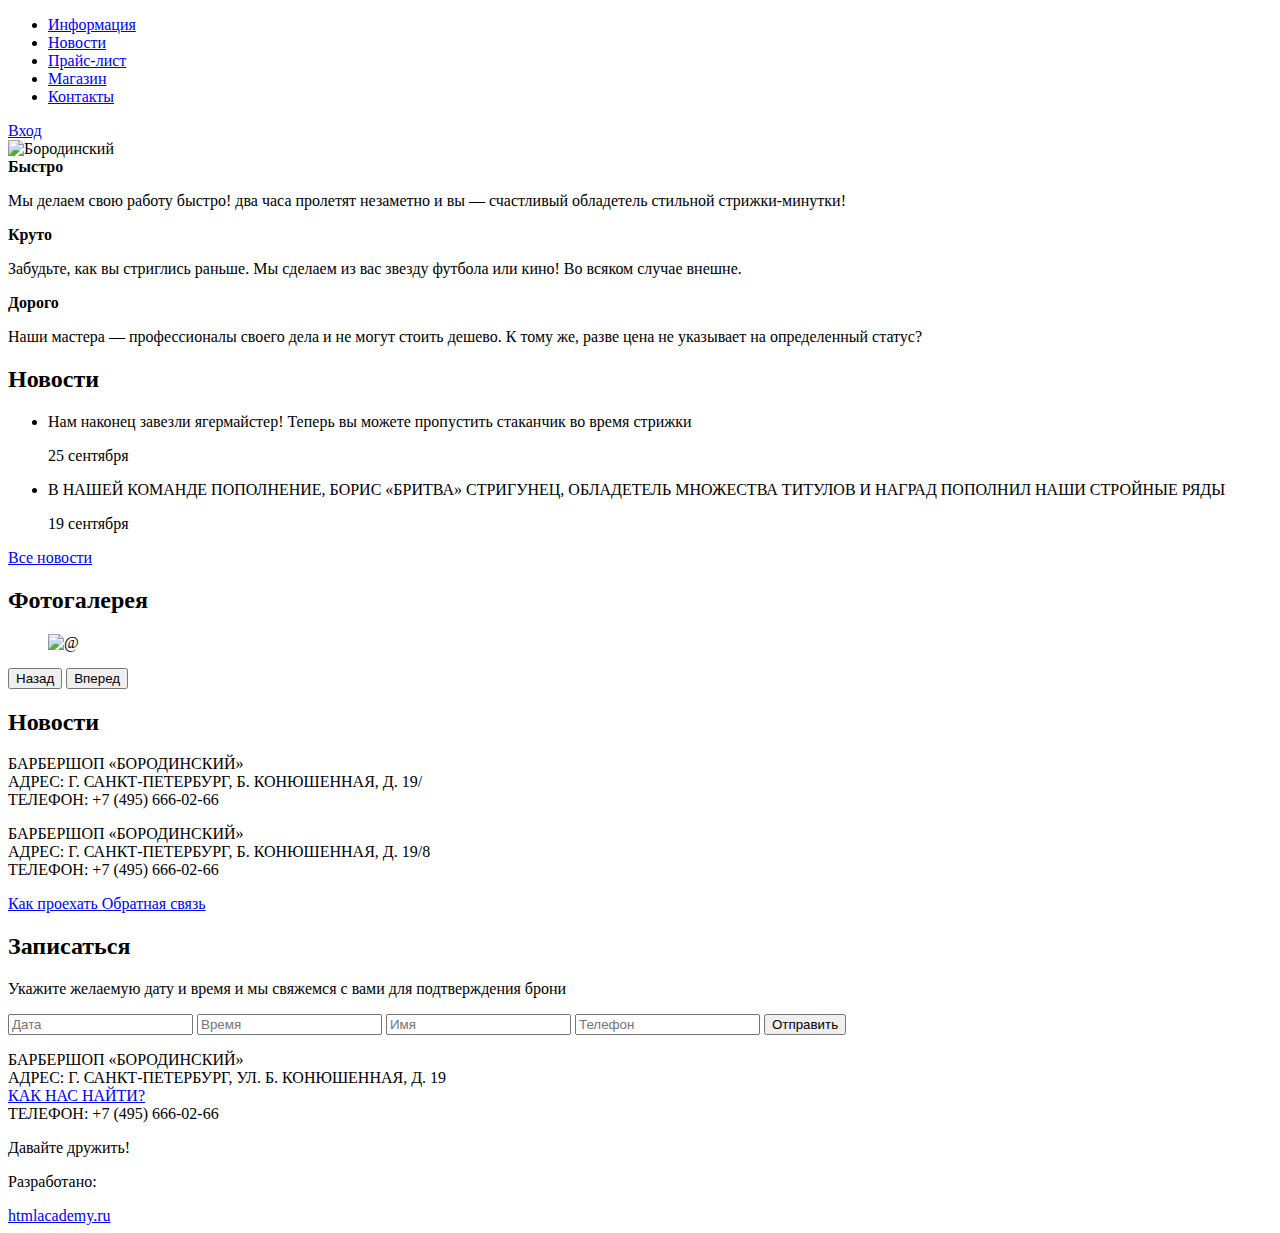
==== index.html @ 9393a7c3 "Разметка HTML" ====
<!DOCTYPE html>
<html lang="ru">
<head>
  <meta charset="UTF-8">
  <title>Бабершоп «Бородинский»</title>
</head>
<body>
  <header class="site-header">
    <div class="container">
      <nav class="main-navigation">
        <ul>
          <li>
            <a href="#">Информация</a>
          </li>
          <li>
            <a href="#">Новости</a>
          </li>
          <li>
            <a href="#">Прайс-лист</a>
          </li>
          <li>
            <a href="#">Магазин</a>
          </li>
          <li>
            <a href="#">Контакты</a>
          </li>
        </ul>
      </nav>
      <div class="user-block">
        <a class="login" href="#">Вход</a>
      </div>
    </div>
  </header>

  <main class="container">
    <div class="index-logo">
      <img src="img/logo.png" width="368" height="204" alt="Бородинский">
    </div>

    <section class="featuers">
      <div class="features-item">
        <b>Быстро</b>
        <p>
          Мы делаем свою работу быстро! два часа пролетят незаметно и вы — счастливый обладетель стильной стрижки-минутки!
        </p>

      </div>
      <div class="features-item">
        <b>Круто</b>
        <p>
          Забудьте, как вы стриглись раньше. Мы сделаем из вас звезду футбола или кино! Во всяком случае внешне.
        </p>
      </div>
      <div class="features-item">
        <b>Дорого</b>
        <p>
          Наши мастера — профессионалы своего дела и не могут стоить дешево. К тому же, разве цена не указывает на определенный статус?
        </p>
      </div>
    </section>

    <section class="index-content">
      <div class="index-content-item">
        <h2 class="index-content-title">
          Новости
        </h2>
        <ul class="news-preview">
          <li>
            <p>
              Нам наконец завезли ягермайстер! Теперь вы можете пропустить стаканчик во время стрижки
            </p>
            <time datetime="2016-09-25">
              25 сентября
            </time>
          </li>
          <li>
            <p>
              В НАШЕЙ КОМАНДЕ ПОПОЛНЕНИЕ, БОРИС «БРИТВА» СТРИГУНЕЦ, ОБЛАДЕТЕЛЬ МНОЖЕСТВА ТИТУЛОВ И НАГРАД ПОПОЛНИЛ НАШИ СТРОЙНЫЕ РЯДЫ
            </p>
            <time datetime="2017-09-18">
              19 сентября
            </time>
          </li>
        </ul>
        <a href="#" class="btn">Все новости</a>
      </div>
      <div class="index-content-item">
        <h2 class="index-content-title">
          Фотогалерея
        </h2>
        <div class="gallery">
          <figure class="gallery-content">
            <img src="img/" width="286" height="164" alt="@">
          </figure>
          <button class="btn gallery-prew">
            Назад
          </button>
          <button class="btn gallery-next">
            Вперед
          </button>
        </div>
      </div>
    </section>

    <section class="index-content">
      <div class="index-content-item">
        <h2 class="index-content-title">
          Новости
        </h2>
        <p>
        БАРБЕРШОП «БОРОДИНСКИЙ»<br>
        АДРЕС: Г. САНКТ-ПЕТЕРБУРГ, Б. КОНЮШЕННАЯ, Д. 19/<br>
        ТЕЛЕФОН: +7 (495) 666-02-66
        </p>
        <p>
        БАРБЕРШОП «БОРОДИНСКИЙ»<br>
        АДРЕС: Г. САНКТ-ПЕТЕРБУРГ, Б. КОНЮШЕННАЯ, Д. 19/8<br>
        ТЕЛЕФОН: +7 (495) 666-02-66
        </p>
        <a href="#" class="btn">
          Как проехать
        </a>
        <a href="#" class="btn">
          Обратная связь
        </a>
      </div>
      <div class="index-content-item">
        <h2 class="index-content-title">
          Записаться
        </h2>
        <p>
          Укажите желаемую дату и время и мы свяжемся с вами для подтверждения брони
        </p>
        <form class="appointment-form" action="#" method="post">
          <input type="text" name="date" value="" placeholder="Дата">
          <input type="text" name="time" value="" placeholder="Время">
          <input type="text" name="name" value="" placeholder="Имя">
          <input type="tel" name="phone" value="" placeholder="Телефон">
          <button class="btn" type="submit">
            Отправить
          </button>
        </form>
        </div>
      </section>
  </main>

  <footer class="site-footer">
    <div class="container">
      <section class="site-footer-contacts">
        <p>
          БАРБЕРШОП «БОРОДИНСКИЙ»<br>
          АДРЕС: Г. САНКТ-ПЕТЕРБУРГ, УЛ. Б. КОНЮШЕННАЯ, Д. 19<br>
          <a href="#">КАК НАС НАЙТИ?</a><br>
          ТЕЛЕФОН: +7 (495) 666-02-66
        </p>
      </section>
      <section class="site-footer-social">
        <p>Давайте дружить!</p>
        <a class="btn-social " href="#"></a>
        <a class="btn-social" href="#"></a>
        <a class="btn-social" href="#"></a>
      </section>
      <section class="site-footer-copyright">
        <p>
          Разработано:
        </p>
        <a href="#">htmlacademy.ru</a>
      </section>
    </div>
  </footer>
</body>
</html>
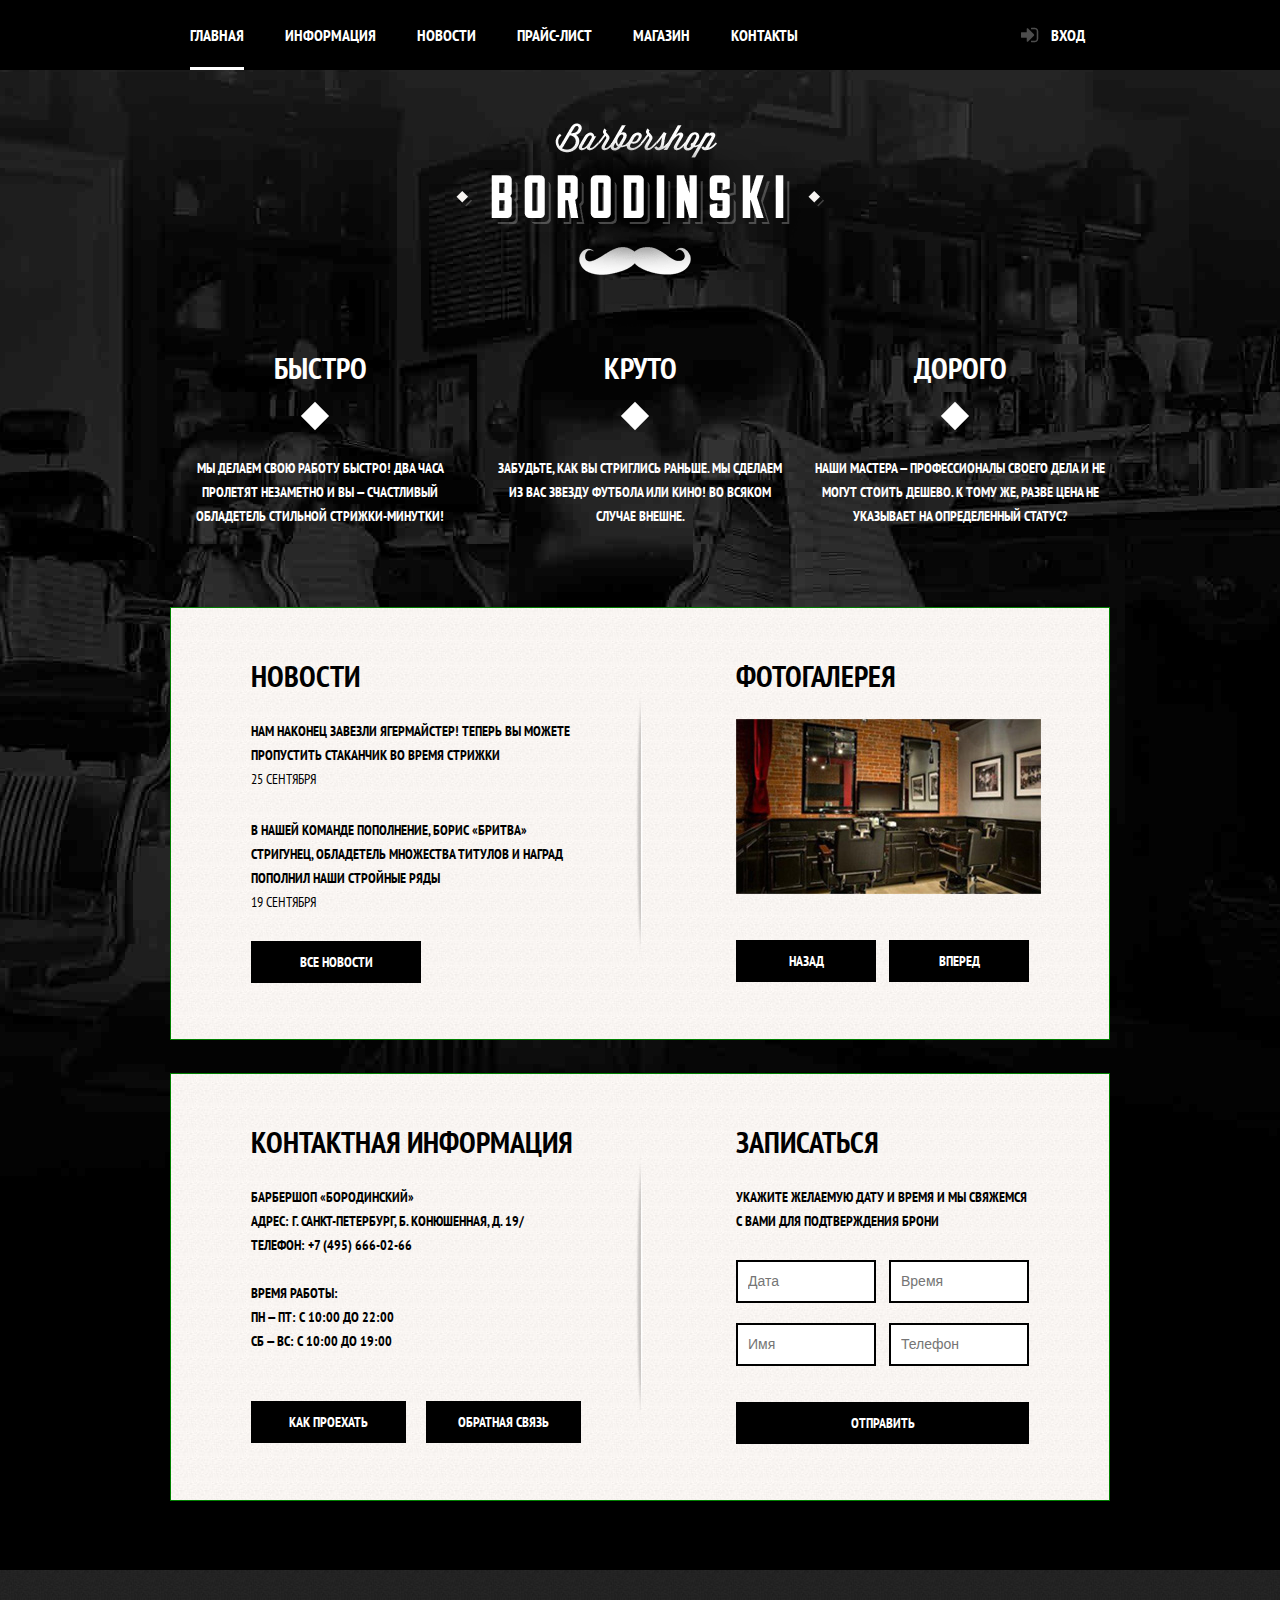
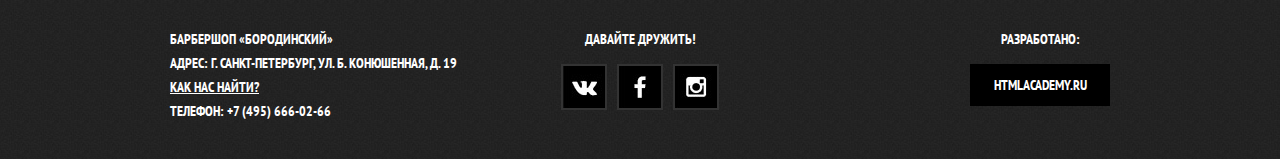
==== commit fb037223: "v1" ====
--- a/index.html
+++ b/index.html
@@ -1,14 +1,22 @@
 <!DOCTYPE html>
 <html lang="ru">
+
 <head>
   <meta charset="UTF-8">
   <title>Бабершоп «Бородинский»</title>
+  <link href="https://fonts.googleapis.com/css?family=PT+Sans+Narrow:400,700&amp;subset=cyrillic" rel="stylesheet">
+  <link rel="stylesheet" href="css/normalize.css">
+  <link rel="stylesheet" href="css/main.css">
 </head>
-<body>
+
+<body class="body-index">
   <header class="site-header">
-    <div class="container">
+    <div class="container clearfix">
       <nav class="main-navigation">
         <ul>
+          <li>
+            <a class="active disabled" href="index.html">Главная</a>
+          </li>
           <li>
             <a href="#">Информация</a>
           </li>
@@ -16,10 +24,10 @@
             <a href="#">Новости</a>
           </li>
           <li>
-            <a href="#">Прайс-лист</a>
+            <a href="price.html">Прайс-лист</a>
           </li>
           <li>
-            <a href="#">Магазин</a>
+            <a href="shop.html">Магазин</a>
           </li>
           <li>
             <a href="#">Контакты</a>
@@ -34,10 +42,10 @@
 
   <main class="container">
     <div class="index-logo">
-      <img src="img/logo.png" width="368" height="204" alt="Бородинский">
+      <img src="img/index/index-logo.png" width="368" height="204" alt="Бородинский">
     </div>
 
-    <section class="featuers">
+    <section class="featuers clearfix">
       <div class="features-item">
         <b>Быстро</b>
         <p>
@@ -48,7 +56,7 @@
       <div class="features-item">
         <b>Круто</b>
         <p>
-          Забудьте, как вы стриглись раньше. Мы сделаем из вас звезду футбола или кино! Во всяком случае внешне.
+          Забудьте, как вы стриглись раньше. Мы сделаем из вас звезду футбола или кино! Во&nbsp;всяком случае внешне.
         </p>
       </div>
       <div class="features-item">
@@ -59,24 +67,20 @@
       </div>
     </section>
 
-    <section class="index-content">
-      <div class="index-content-item">
+    <section class="index-content clearfix">
+      <div class="index-content-bigblock">
         <h2 class="index-content-title">
           Новости
         </h2>
         <ul class="news-preview">
           <li>
-            <p>
-              Нам наконец завезли ягермайстер! Теперь вы можете пропустить стаканчик во время стрижки
-            </p>
+            Нам наконец завезли ягермайстер! Теперь вы можете пропустить стаканчик во время стрижки
             <time datetime="2016-09-25">
               25 сентября
             </time>
           </li>
           <li>
-            <p>
-              В НАШЕЙ КОМАНДЕ ПОПОЛНЕНИЕ, БОРИС «БРИТВА» СТРИГУНЕЦ, ОБЛАДЕТЕЛЬ МНОЖЕСТВА ТИТУЛОВ И НАГРАД ПОПОЛНИЛ НАШИ СТРОЙНЫЕ РЯДЫ
-            </p>
+            В НАШЕЙ КОМАНДЕ ПОПОЛНЕНИЕ, БОРИС «БРИТВА» СТРИГУНЕЦ, ОБЛАДЕТЕЛЬ МНОЖЕСТВА ТИТУЛОВ И НАГРАД ПОПОЛНИЛ НАШИ СТРОЙНЫЕ РЯДЫ
             <time datetime="2017-09-18">
               19 сентября
             </time>
@@ -84,13 +88,13 @@
         </ul>
         <a href="#" class="btn">Все новости</a>
       </div>
-      <div class="index-content-item">
+      <div class="index-content-smallblock">
         <h2 class="index-content-title">
           Фотогалерея
         </h2>
-        <div class="gallery">
+        <div class="gallery clearfix">
           <figure class="gallery-content">
-            <img src="img/" width="286" height="164" alt="@">
+            <img src="img/index/gallery-item-1.jpg" width="305" height="175" alt="Картинка">
           </figure>
           <button class="btn gallery-prew">
             Назад
@@ -102,71 +106,93 @@
       </div>
     </section>
 
-    <section class="index-content">
-      <div class="index-content-item">
+    <section class="index-content clearfix">
+      <div class="index-content-bigblock">
         <h2 class="index-content-title">
-          Новости
+          Контактная информация
         </h2>
-        <p>
-        БАРБЕРШОП «БОРОДИНСКИЙ»<br>
-        АДРЕС: Г. САНКТ-ПЕТЕРБУРГ, Б. КОНЮШЕННАЯ, Д. 19/<br>
-        ТЕЛЕФОН: +7 (495) 666-02-66
-        </p>
-        <p>
-        БАРБЕРШОП «БОРОДИНСКИЙ»<br>
-        АДРЕС: Г. САНКТ-ПЕТЕРБУРГ, Б. КОНЮШЕННАЯ, Д. 19/8<br>
-        ТЕЛЕФОН: +7 (495) 666-02-66
-        </p>
-        <a href="#" class="btn">
-          Как проехать
-        </a>
-        <a href="#" class="btn">
-          Обратная связь
-        </a>
+        <div class="content-contacts clearfix">
+          <p>
+            БАРБЕРШОП «БОРОДИНСКИЙ»<br> АДРЕС: Г. САНКТ-ПЕТЕРБУРГ, Б. КОНЮШЕННАЯ, Д. 19/<br> ТЕЛЕФОН: +7 (495) 666-02-66
+          </p>
+          <p>
+            ВРЕМЯ РАБОТЫ:<br> ПН — ПТ: С 10:00 ДО 22:00<br> СБ — ВС: С 10:00 ДО 19:00<br>
+          </p>
+          <a href="#" class="btn">
+            Как проехать
+          </a>
+          <a href="#" class="btn">
+            Обратная связь
+          </a>
+        </div>
       </div>
-      <div class="index-content-item">
-        <h2 class="index-content-title">
-          Записаться
-        </h2>
-        <p>
-          Укажите желаемую дату и время и мы свяжемся с вами для подтверждения брони
-        </p>
-        <form class="appointment-form" action="#" method="post">
-          <input type="text" name="date" value="" placeholder="Дата">
-          <input type="text" name="time" value="" placeholder="Время">
-          <input type="text" name="name" value="" placeholder="Имя">
-          <input type="tel" name="phone" value="" placeholder="Телефон">
-          <button class="btn" type="submit">
-            Отправить
-          </button>
-        </form>
+      <div class="index-content-smallblock">
+        <div class="content-form">
+          <h2 class="index-content-title">
+            Записаться
+          </h2>
+          <p>
+            Укажите желаемую дату и время и мы свяжемся с вами для подтверждения брони
+          </p>
+          <form class="appointment-form" action="#" method="post">
+            <input type="text" name="date" value="" placeholder="Дата">
+            <input type="text" name="time" value="" placeholder="Время">
+            <input type="text" name="name" value="" placeholder="Имя">
+            <input type="tel" name="phone" value="" placeholder="Телефон">
+            <button class="btn" type="submit">
+              Отправить
+            </button>
+          </form>
         </div>
-      </section>
+      </div>
+    </section>
   </main>
 
-  <footer class="site-footer">
-    <div class="container">
+  <footer class="site-footer footer-main">
+    <div class="container clearfix">
       <section class="site-footer-contacts">
         <p>
-          БАРБЕРШОП «БОРОДИНСКИЙ»<br>
-          АДРЕС: Г. САНКТ-ПЕТЕРБУРГ, УЛ. Б. КОНЮШЕННАЯ, Д. 19<br>
-          <a href="#">КАК НАС НАЙТИ?</a><br>
-          ТЕЛЕФОН: +7 (495) 666-02-66
+          БАРБЕРШОП «БОРОДИНСКИЙ»<br> АДРЕС: Г. САНКТ-ПЕТЕРБУРГ, УЛ. Б. КОНЮШЕННАЯ, Д. 19<br>
+          <a href="#">КАК НАС НАЙТИ?</a><br> ТЕЛЕФОН: +7 (495) 666-02-66
         </p>
       </section>
       <section class="site-footer-social">
         <p>Давайте дружить!</p>
-        <a class="btn-social " href="#"></a>
-        <a class="btn-social" href="#"></a>
-        <a class="btn-social" href="#"></a>
+        <div class="social">
+          <a class="btn-social vk" href="#"></a>
+          <a class="btn-social facebook" href="#"></a>
+          <a class="btn-social instagram" href="#"></a>
+        </div>
       </section>
       <section class="site-footer-copyright">
         <p>
           Разработано:
         </p>
-        <a href="#">htmlacademy.ru</a>
+        <a class="btn" href="#">htmlacademy.ru</a>
       </section>
     </div>
   </footer>
+
+  <div class="popup-wrap">
+    <div class="popup-content">
+      <span class="close"></span>
+      <span class="subheader">
+        личный кабинет
+      </span
+      <form action="post">
+        <label for="login">Имя пользователя</label>
+        <input type="text" id="login">
+        <label for="password">Пароль</label>
+        <input type="password" id="password">
+        <button class="btn" type="submit">Вход</button>
+        <label class="checkbox" for="remember">
+          <input type="checkbox" id="remember">
+          <span class="indicator-check"></span> Запомнить меня
+      </label>
+      <a href="#">Забыли пароль?</a>
+      </form>
+    </div>
+  </div>
 </body>
-</html>
+
+</html>--- a/css/main.css
+++ b/css/main.css
@@ -0,0 +1,886 @@
+body {
+  font: 700 14px/24px 'PT Sans Narrow', Georgia, sans-serif;
+  text-transform: uppercase;
+  background: #f9f5f2 url(../img/bg-content.jpg);
+}
+
+.body-index {
+  background: #000 url(../img/bg-site.jpg) no-repeat top center;
+}
+
+a {
+  color: #000;
+  text-decoration: underline;
+}
+
+[type="text"]:focus, [type="password"]:focus, [type="tel"]:focus {
+  border-color: #663d15;
+  outline: none;
+}
+
+label:hover {
+  color: #663d15;
+}
+
+.pull-left {
+  float: left;
+}
+
+.pull-right {
+  float: right;
+}
+
+.container {
+  width: 940px;
+  margin: auto;
+  padding: 0 10px 0;
+}
+
+.clearfix::after {
+  content: '';
+  display: table;
+  clear: both;
+}
+
+/*---- breadcrumb -----*/
+
+.breadcrumb {
+  margin-bottom: 43px;
+}
+
+.breadcrumb ul {
+  list-style: none;
+  margin: 0;
+  padding: 0;
+  font-size: 0;
+}
+
+.breadcrumb li {
+  position: relative;
+  display: inline-block;
+  vertical-align: top;
+  font-size: 14px;
+  line-height: 24px;
+  margin-right: 40px;
+}
+
+.breadcrumb li:after {
+  content: "";
+  position: absolute;
+  top: 6px;
+  right: -25px;
+  display: block;
+  width: 10px;
+  height: 10px;
+  background: #000;
+  transform: rotate(45deg);
+}
+
+.breadcrumb li:last-child a {
+  color: #aba9a7;
+  pointer-events: none;
+  /* делаем ссылку некликабельной */
+  cursor: default;
+  /* устанавливаем курсор в виде стрелки */
+  color: #999;
+  /* цвет текста для нективной ссылки */
+}
+
+.breadcrumb li:last-child:after {
+  display: none;
+}
+
+.breadcrumb a {
+  line-height: 24px;
+  text-decoration: none;
+}
+
+.breadcrumb a:hover {
+  text-decoration: underline;
+}
+
+
+/*---- Header -----*/
+
+.site-header {
+  margin-bottom: 53px;
+  background: #000;
+}
+
+.main-navigation {
+  float: left;
+  margin-left: 20px;
+}
+
+.main-navigation ul {
+  float: left;
+  font-size: 0;
+  margin: 0;
+  padding: 0;
+  list-style: none;
+}
+
+.main-navigation li {
+  font-size: 16px;
+  line-height: 20px;
+  display: inline-block;
+  vertical-align: top;
+}
+
+.main-navigation a {
+  position: relative;
+  display: inline-block;
+  vertical-align: top;
+  box-sizing: border-box;
+  margin-right: 41px;
+  padding: 25px 0;
+  text-decoration: none;
+  color: #fff;
+  outline: 0;
+}
+
+.main-navigation a:before {
+  position: absolute;
+  bottom: 0;
+  display: block;
+  width: 100%;
+  height: 3px;
+  content: '';
+  opacity: 0;
+  background: #fff;
+  transition: all 100ms linear;
+}
+
+.main-navigation a:hover:before {
+  transition: all 100ms linear;
+  opacity: 1;
+}
+
+.main-navigation .disabled {
+  pointer-events: none;
+  /* делаем ссылку некликабельной */
+  cursor: default;
+  /* устанавливаем курсор в виде стрелки */
+}
+
+.main-navigation .active:before {
+  opacity: 1;
+}
+
+.user-block {
+  float: right;
+  margin-right: 5px;
+}
+
+.user-block a {
+  padding: 23px 15px;
+  padding-left: 45px;
+  margin-right: 5px;
+  font-size: 16px;
+  line-height: 24px;
+  display: block;
+  text-decoration: none;
+  color: #fff;
+  background: url(../img/enter.png) no-repeat 15px center;
+  transition: all 100ms linear;
+}
+
+.user-block a:hover {
+  transition: all 100ms linear;
+  background: url(../img/enter-hover.png) no-repeat 15px center;
+}
+
+
+/*----- Main -----*/
+
+.index-logo img {
+  display: block;
+  margin: auto;
+  margin-bottom: 23px;
+}
+
+.featuers {
+  margin-bottom: 65px;
+}
+
+.features-item {
+  float: left;
+  width: 300px;
+  margin-right: 20px;
+  text-align: center;
+  color: #fff;
+}
+
+.features-item:last-child {
+  margin-right: 0;
+}
+
+.features-item b {
+  font-size: 30px;
+  font-weight: 700;
+  line-height: 36px;
+  position: relative;
+  display: block;
+  margin-bottom: 30px;
+  padding-bottom: 40px;
+}
+
+.features-item p {
+  font-size: 14px;
+  line-height: 24px;
+}
+
+.features-item b::after {
+  position: absolute;
+  bottom: 0;
+  left: 50%;
+  width: 20px;
+  height: 20px;
+  margin-left: -15px;
+  content: '';
+  transform: rotate(45deg);
+  background: #fff;
+}
+
+.index-content {
+  margin-bottom: 33px;
+  padding: 48px 80px 56px;
+  border: 1px solid green;
+  background: url(../img/index/content-divider.png) no-repeat center center, #f8f5f2 url(../img/bg-content.jpg);
+}
+
+.index-content:last-child {
+  margin-bottom: 69px;
+}
+
+.index-content-bigblock {
+  float: left;
+  width: 330px;
+}
+
+.index-content-smallblock {
+  float: right;
+  width: 293px;
+}
+
+.index-content-title {
+  font-size: 30px;
+  font-weight: bold;
+  line-height: 39px;
+  margin: 0;
+  margin-bottom: 24px;
+}
+
+.news-preview {
+  margin: 0;
+  padding: 0;
+  list-style: none;
+}
+
+.news-preview time {
+  font-weight: 400;
+  display: block;
+  margin-bottom: 27px;
+}
+
+.btn {
+  font: 700 14px/24px 'PT Sans Narrow', Georgia, sans-serif;
+  display: inline-block;
+  vertical-align: middle;
+  width: 140px;
+  padding: 9px 15px;
+  background: #000;
+  border: none;
+  outline: 0;
+  cursor: pointer;
+  color: #fff;
+  text-align: center;
+  text-decoration: none;
+  text-transform: uppercase;
+}
+
+.btn:hover {
+  transition: all 150ms linear;
+  background: #663d15;
+  color: #fff;
+}
+
+.gallery-content {
+  margin: 0;
+  margin-bottom: 39px;
+  padding: 0;
+}
+
+.gallery-prew {
+  float: left;
+}
+
+.gallery-next {
+  float: right;
+}
+
+.content-contacts .btn {
+  float: left;
+  margin-top: 24px;
+  width: 125px;
+}
+
+.content-contacts p {
+  margin: 24px 0;
+}
+
+.content-contacts .btn:last-child {
+  float: right;
+}
+
+.content-form p {
+  margin: 0;
+  margin-bottom: 17px;
+}
+
+.appointment-form input {
+  font-size: 14px;
+  line-height: 43px;
+  float: left;
+  box-sizing: border-box;
+  width: 140px;
+  height: 43px;
+  margin: 10px 0;
+  padding: 5px 10px;
+  border: 2px solid #000;
+}
+
+.appointment-form input:nth-child(2n) {
+  float: right;
+}
+
+.appointment-form .btn {
+  width: 100%;
+  margin-top: 26px;
+}
+
+
+/*----- Footer -----*/
+
+.site-footer {
+  margin-top: 51px;
+  padding-top: 57px;
+  padding-bottom: 36px;
+  background: #1f1f1f url(../img/bg-footer.jpg);
+  box-shadow: inset 0px 15px 15px rgba(0, 0, 0, 0.7);
+}
+
+.footer-main {
+  box-shadow: none;
+}
+
+.site-footer-contacts, .site-footer-social, .site-footer-copyright {
+  float: left;
+  width: 320px;
+  color: #fff;
+}
+
+.site-footer-contacts p, .site-footer-social p, .site-footer-copyright p {
+  margin: 0;
+  padding: 0;
+}
+
+.site-footer-social {
+  width: 300px;
+  text-align: center;
+}
+
+.site-footer-copyright {
+  float: right;
+  width: 140px;
+  text-align: center;
+}
+
+.site-footer-contacts a {
+  color: #fff;
+}
+
+.site-footer-contacts a:hover {
+  color: #663d15;
+}
+
+.social {
+  font-size: 0;
+  line-height: 0;
+  display: inline-block;
+  vertical-align: top;
+  margin-top: 13px;
+  font-size: 0;
+}
+
+.btn-social {
+  display: inline-block;
+  vertical-align: top;
+  width: 42px;
+  height: 42px;
+  margin: 0 5px;
+  margin-bottom: 0;
+  border: 2px solid #333;
+  background: #000 url(../img/social-sprite.jpg) no-repeat;
+}
+
+.vk {
+  background-position: 0 0;
+}
+
+.facebook {
+  background-position: -50px 0;
+}
+
+.instagram {
+  background-position: -99px 0;
+}
+
+.vk:hover {
+  width: 42px;
+  height: 42px;
+  background-position: 0 -63px;
+}
+
+.facebook:hover {
+  width: 42px;
+  height: 42px;
+  background-position: -50px -62px;
+}
+
+.instagram:hover {
+  width: 42px;
+  height: 42px;
+  background-position: -99px -62px;
+}
+
+.site-footer-copyright .btn {
+  margin-top: 13px;
+  background: #000;
+  width: 140px;
+  padding-left: 0;
+  padding-right: 0;
+}
+
+.site-footer-copyright .btn:hover {
+  color: #000;
+  background: #fff;
+}
+
+
+/*----- item.html -----*/
+
+.main-navigation .content-logo {
+  float: left;
+  line-height: 0;
+  padding: 22px 0 24px 0;
+}
+
+.content-logo:hover:before {
+  display: none;
+}
+
+.item-header {
+  font-size: 30px;
+  line-height: 39px;
+  margin-top: 53px;
+  margin-bottom: 14px;
+}
+
+
+.item-photo {
+  margin-top: 10px;
+  float: left;
+  font-size: 0;
+  line-height: 0;
+}
+
+.item-photo-big, .item-photo-small img {
+  box-shadow: 0px 0px 5px 1px #e4e4e4;
+}
+
+.item-photo-big {
+  margin-bottom: 20px;
+}
+
+.item-photo-small img {
+  display: inline;
+  width: 140px;
+  height: 149px;
+  margin-right: 20px;
+}
+
+.item-photo-small img:last-child {
+  margin-right: 0;
+}
+
+.item-text {
+  margin-top: 10px;
+  padding-top: 19px;
+  float: right;
+  width: 392px;
+  padding-right: 11px;
+  box-sizing: border-box;
+}
+
+.item-presence {
+  float: left;
+}
+
+.item-article {
+  float: right;
+  color: #aeaeae;
+}
+
+.item-text p {
+  margin: 29px 0 37px;
+}
+
+.btn-price {
+  display: inline-block;
+  font-size: 0;
+}
+
+.price {
+  display: inline-block;
+  box-sizing: border-box;
+  vertical-align: middle;
+  line-height: 24px;
+  width: 110px;
+  font-size: 14px;
+  text-align: center;
+  text-transform: uppercase;
+  color: #000;
+  background: #e5e5e5;
+  padding-top: 9px;
+  padding-bottom: 9px;
+}
+
+.btn-price .btn {
+  width: 80px;
+}
+
+.u-list {
+  list-style: none;
+  margin: 0;
+  padding: 0;
+}
+
+.u-list li {
+  position: relative;
+  padding-left: 20px;
+  line-height: 24px;
+}
+
+.about .u-list li {
+  margin-bottom: 13px;
+}
+
+.item-description .u-list li {
+  margin-bottom: 0;
+}
+
+.u-list li::before {
+  content: "";
+  position: absolute;
+  left: 1px;
+  top: 8px;
+  width: 9px;
+  height: 9px;
+  background: #000;
+  transform: rotate(45deg);
+}
+
+
+/*----- price -----*/
+
+.price-header {
+  position: relative;
+  text-align: center;
+  margin-top: 62px;
+  margin-bottom: 57px;
+}
+
+.price-header h2 {
+  position: relative;
+  display: inline;
+  margin: 0;
+  padding: 0 10px;
+  font-size: 48px;
+  background: url(../img/bg-content.jpg);
+  z-index: 10;
+}
+
+.price-header::after {
+  content: "";
+  display: block;
+  width: 100%;
+  height: 2px;
+  background: #000;
+  position: relative;
+  top: -25px;
+}
+
+.subheader {
+  display: block;
+  font-size: 24px;
+  line-height: 31px;
+  margin-top: 59px;
+  margin-bottom: 25px;
+}
+
+.about .subheader:first-child, .price-list .subheader:first-child, .shop-form .subheader:first-of-type {
+  margin-top: 0;
+}
+
+.about, .price-list {
+  width: 460px;
+  box-sizing: border-box;
+  margin-bottom: 10px;
+}
+
+.price-list table {
+  width: 100%;
+  border: 2px solid #000;
+  border-collapse: collapse;
+  margin-top: 31px;
+  margin-bottom: 116px;
+}
+
+.price-list td {
+  width: 50%;
+  border: 2px solid #000;
+  vertical-align: middle;
+  padding: 8px 17px;
+}
+
+.price-list td:last-child {
+  text-align: center;
+}
+
+.price-list p, .about p {
+  padding-right: 74px;
+}
+
+
+/*----- shop.html -----*/
+
+.shop-form {
+  width: 240px;
+}
+
+.shop-form .subheader:last-of-type {
+  margin-top: 50px;
+}
+
+.shop-form label {
+  margin-bottom: 13px;
+  display: block;
+}
+
+.shop-gallery {
+  display: table;
+  border-spacing: 20px;
+  margin: -20px;
+  line-height: 18px;
+  text-transform: none;
+  font-size: 0;
+}
+
+.shop-gallery-row {
+  display: table-row;
+}
+
+.shop-gallery-item {
+  display: table-cell;
+  width: 220px;
+  padding-bottom: 15px;
+  font-size: 14px;
+  box-shadow: 0px 0px 5px 1px #e4e4e4;
+}
+
+.shop-gallery-item p, .shop-gallery-item .btn-price {
+  margin: 15px 15px 0 15px;
+}
+
+.pages {
+  margin-top: 25px;
+  font-size: 0;
+}
+
+.pages .btn {
+  display: inline-block;
+  width: 43px;
+  height: 43px;
+  margin-right: 7px;
+  font-size: 14px;
+}
+
+.pages .btn:last-child {
+  margin-right: 0;
+}
+
+.pages .active {
+  background: #fff;
+  color: #000;
+}
+
+label {
+  position: relative;
+  padding-left: 45px;
+  cursor: pointer;
+}
+
+.popup input[type="checkbox"], input[type="checkbox"], input[type="radio"] {
+  display: none;
+}
+
+.indicator-check {
+  position: absolute;
+  top: 0;
+  left: 0;
+  width: 18px;
+  height: 18px;
+  border: 2px solid #000;
+}
+
+input[type="checkbox"]:checked+.indicator-check::before, input[type="checkbox"]:checked+.indicator-check::after {
+  content: "";
+  position: absolute;
+  top: 8px;
+  left: 1px;
+  width: 16px;
+  height: 2px;
+  background: #000;
+}
+
+input[type="checkbox"]:checked+.indicator-check::before {
+  transform: rotate(45deg);
+}
+
+input[type="checkbox"]:checked+.indicator-check::after {
+  transform: rotate(-45deg);
+}
+
+.indicator-radio {
+  position: absolute;
+  top: 0;
+  left: 0;
+  width: 18px;
+  height: 18px;
+  border: 2px solid #000;
+  border-radius: 50%;
+}
+
+.indicator-radio::before {
+  content: "";
+  position: absolute;
+  display: none;
+  top: 5px;
+  left: 5px;
+  width: 8px;
+  height: 8px;
+  background: #000;
+  border-radius: 50%;
+}
+
+.shop-form input[type="radio"]:checked+.indicator-radio::before {
+  display: block;
+}
+
+
+/*----- popup -----*/
+
+.popup-wrap {
+  display: none;
+  position: fixed;
+  top: 0;
+  left: 0;
+  bottom: 0;
+  right: 0;
+  background: rgba(255, 255, 255, 0.2);
+}
+
+.popup-show {
+  display: block;
+}
+
+.popup-content {
+  position: fixed;
+  top: 0%;
+  left: 0%;
+  bottom: 0;
+  right: 0;
+  width: 250px;
+  height: 300px;
+  margin: auto;
+  padding: 30px 50px;
+  background: #f9f5f2 url(../img/bg-content.jpg);
+}
+
+.close {
+  position: absolute;
+  top: -1px;
+  right: -26px;
+  width: 18px;
+  height: 18px;
+  border: 2px solid #000;
+}
+
+.close::before, .close::after {
+  content: "";
+  position: absolute;
+  left: 1px;
+  top: 8px;
+  display: block;
+  width: 16px;
+  height: 2px;
+  background: #fff;
+}
+
+.close::before {
+  transform: rotate(-45deg);
+}
+
+.close::after {
+  transform: rotate(45deg);
+}
+
+.popup .subheader {
+  margin-top: 0;
+  text-align: center;
+}
+
+.popup label, .popup input, .popup a {
+  display: block;
+}
+
+.popup a {
+  float: right;
+}
+
+.popup input {
+  font-size: 14px;
+  box-sizing: border-box;
+  line-height: 14px;
+  width: 100%;
+  height: 42px;
+  margin-bottom: 10px;
+  padding: 14px 10px;
+  border: 2px solid #000;
+}
+
+.popup label {
+  padding-left: 0;
+}
+
+.popup .checkbox {
+  padding-left: 30px;
+  float: left;
+}
+
+.popup .btn {
+  width: 100%;
+  margin-top: 5px;
+  margin-bottom: 12px;
+}
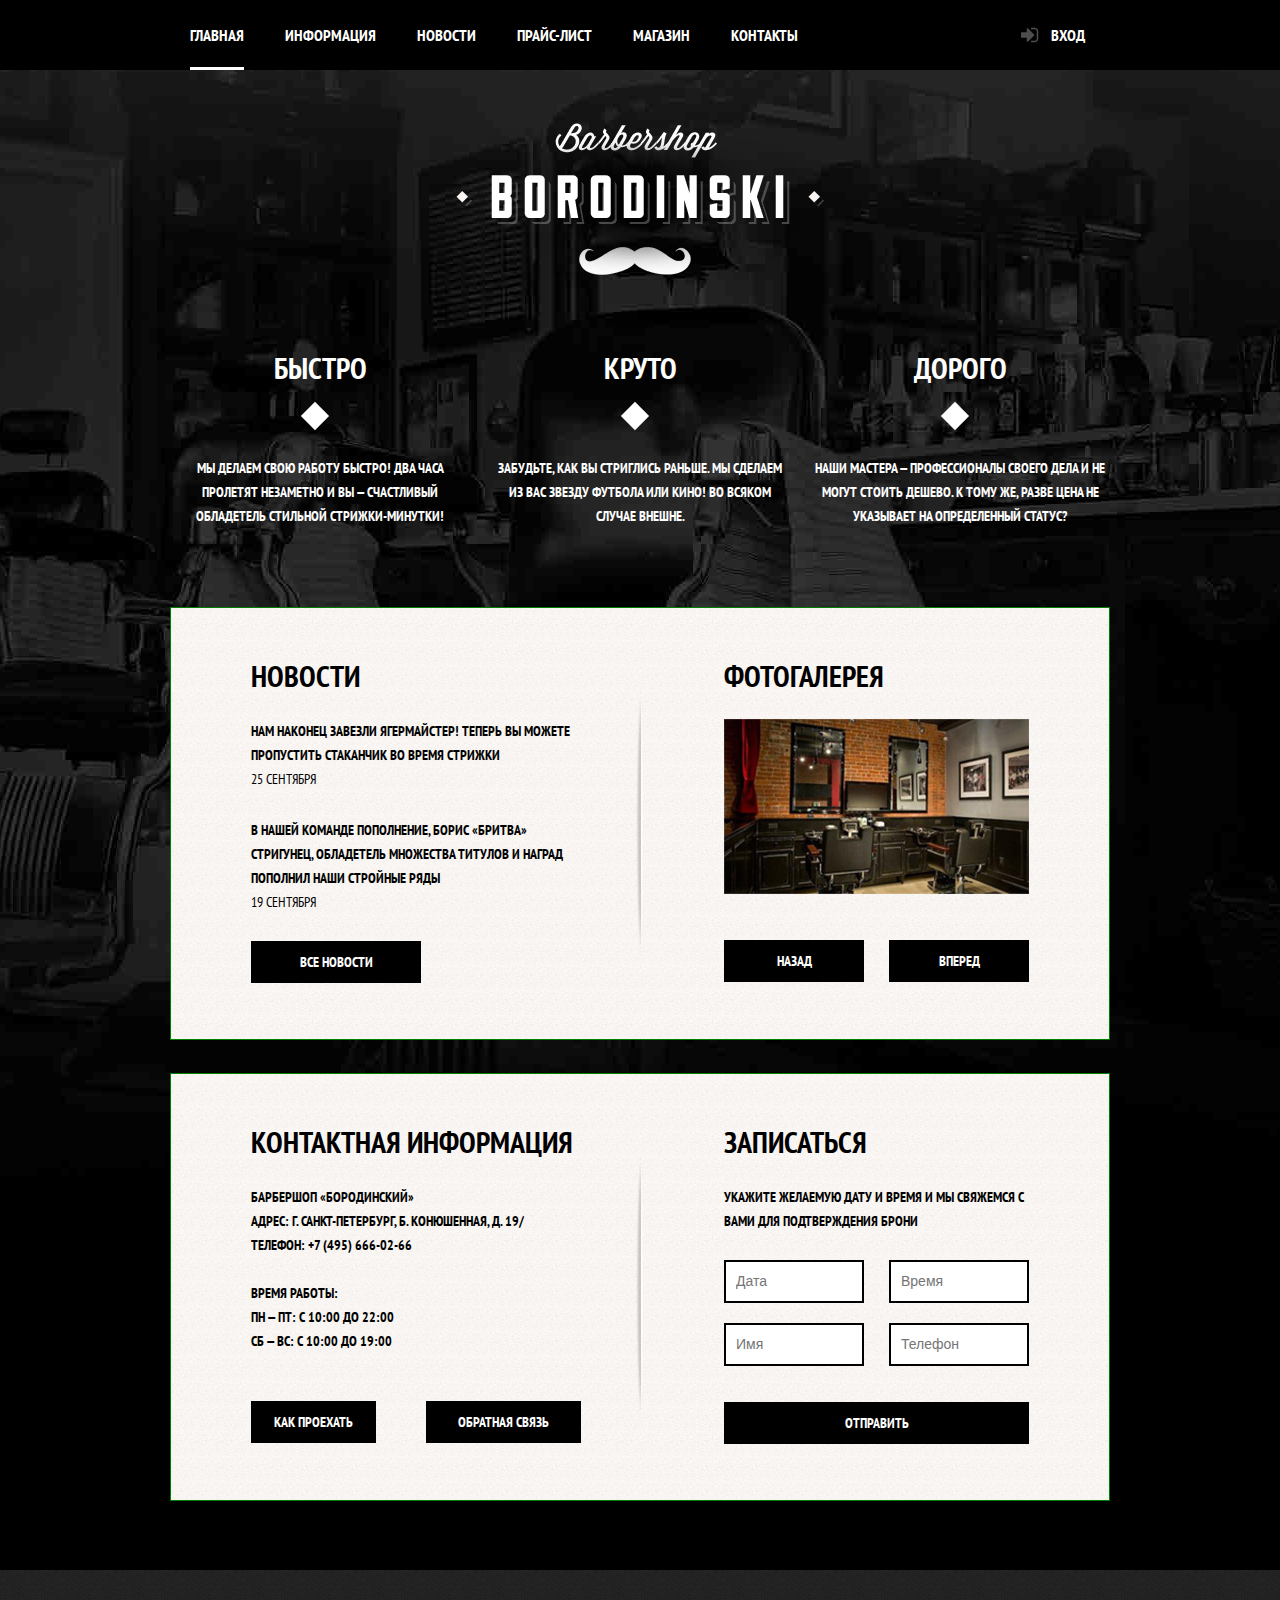
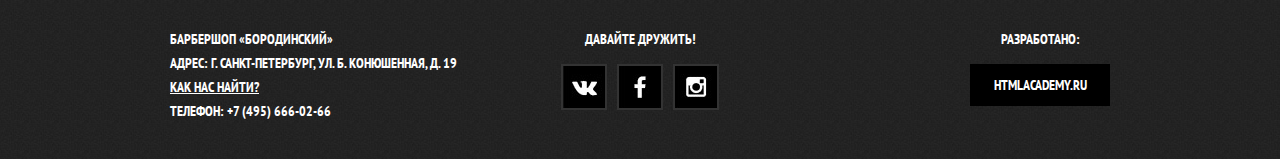
==== commit 09bc571e: "+js" ====
--- a/index.html
+++ b/index.html
@@ -118,9 +118,9 @@
           <p>
             ВРЕМЯ РАБОТЫ:<br> ПН — ПТ: С 10:00 ДО 22:00<br> СБ — ВС: С 10:00 ДО 19:00<br>
           </p>
-          <a href="#" class="btn">
+          <button class="btn btn-travel" type="button">
             Как проехать
-          </a>
+          </button>
           <a href="#" class="btn">
             Обратная связь
           </a>
@@ -173,12 +173,12 @@
     </div>
   </footer>
 
-  <div class="popup-wrap">
+  <div class="popup">
     <div class="popup-content">
       <span class="close"></span>
       <span class="subheader">
         личный кабинет
-      </span
+      </span>
       <form action="post">
         <label for="login">Имя пользователя</label>
         <input type="text" id="login">
@@ -189,10 +189,72 @@
           <input type="checkbox" id="remember">
           <span class="indicator-check"></span> Запомнить меня
       </label>
-      <a href="#">Забыли пароль?</a>
+        <a href="#">Забыли пароль?</a>
       </form>
     </div>
   </div>
+  <div class="popup map">
+
+      <div class="map-content">
+        <span class="close"></span>
+        <iframe src="https://www.google.com/maps/embed?pb=!1m18!1m12!1m3!1d1998.5989887761368!2d30.32152850358611!3d59.938796099766044!2m3!1f0!2f0!3f0!3m2!1i1024!2i768!4f13.1!3m3!1m2!1s0x4696310fca5ba729%3A0xea9c53d4493c879f!2z0JHQvtC70YzRiNCw0Y8g0JrQvtC90Y7RiNC10L3QvdCw0Y8g0YPQuy4sIDE5LCDQodCw0L3QutGCLdCf0LXRgtC10YDQsdGD0YDQsywgMTkxMTg2!5e0!3m2!1sru!2sru!4v1494955612143" width="100%" height="100%" frameborder="0" allowfullscreen></iframe>
+      </div>
+
+  </div>
+
+  <script>
+    var enter = document.querySelector(".login");
+    var popup = document.querySelector(".popup");
+    var close = document.querySelector(".close");
+    var popupContent = document.querySelector(".popup-content");
+    var btnTravel = document.querySelector(".btn-travel");
+    var map = document.querySelector(".map");
+    var closeMap = document.querySelector(".map-content .close");
+    var login = popup.querySelector("[id=login]");
+    var password = popup.querySelector("[id=password]");
+    var form = popup.querySelector("form");
+    var storage = localStorage.getItem("login");
+
+
+    enter.addEventListener("click", function(event){
+      event.preventDefault();
+      popup.classList.add("popup-show");
+      if (storage) {
+        login.value = storage;
+      }
+      password.focus();
+    });
+
+    close.addEventListener("click", function(event){
+      event.preventDefault();
+      popup.classList.remove("popup-show");
+      popupContent.classList.remove("popup-error");
+    })
+
+    form.addEventListener("submit", function(event){
+      if (!login.value || !password.value) {
+        event.preventDefault();
+        popupContent.classList.add("popup-error");
+      } else {
+        localStorage.setItem("login", login.value);
+      }
+    })
+
+    window.addEventListener("keydown", function(event){
+      if (event.keyCode === 27 && popup.classList.contains("popup-show")) {
+        popup.classList.remove("popup-show");
+        popupContent.classList.remove("popup-error");
+      }
+    })
+    btnTravel.addEventListener("click", function(event){
+      event.preventDefault();
+      map.classList.add("popup-show");
+    })
+    closeMap.addEventListener("click", function(event){
+      event.preventDefault();
+      map.classList.remove("popup-show");
+    })
+  </script>
+
 </body>
-
-</html>+</html>
--- a/css/main.css
+++ b/css/main.css
@@ -1,5 +1,5 @@
 body {
-  font: 700 14px/24px 'PT Sans Narrow', Georgia, sans-serif;
+  font: 700 14px/24px "PT Sans Narrow", Georgia, sans-serif;
   text-transform: uppercase;
   background: #f9f5f2 url(../img/bg-content.jpg);
 }
@@ -13,7 +13,7 @@
   text-decoration: underline;
 }
 
-[type="text"]:focus, [type="password"]:focus, [type="tel"]:focus {
+input[type="text"]:focus, input[type="password"]:focus, input[type="tel"]:focus {
   border-color: #663d15;
   outline: none;
 }
@@ -41,6 +41,7 @@
   display: table;
   clear: both;
 }
+
 
 /*---- breadcrumb -----*/
 
@@ -77,12 +78,11 @@
 }
 
 .breadcrumb li:last-child a {
-  color: #aba9a7;
   pointer-events: none;
   /* делаем ссылку некликабельной */
   cursor: default;
   /* устанавливаем курсор в виде стрелки */
-  color: #999;
+  color: #aba9a7;
   /* цвет текста для нективной ссылки */
 }
 
@@ -136,7 +136,6 @@
   padding: 25px 0;
   text-decoration: none;
   color: #fff;
-  outline: 0;
 }
 
 .main-navigation a:before {
@@ -260,7 +259,7 @@
 
 .index-content-smallblock {
   float: right;
-  width: 293px;
+  width: 305px;
 }
 
 .index-content-title {
@@ -284,19 +283,19 @@
 }
 
 .btn {
-  font: 700 14px/24px 'PT Sans Narrow', Georgia, sans-serif;
   display: inline-block;
   vertical-align: middle;
   width: 140px;
   padding: 9px 15px;
   background: #000;
   border: none;
-  outline: 0;
   cursor: pointer;
+  outline: none;
   color: #fff;
   text-align: center;
   text-decoration: none;
   text-transform: uppercase;
+  font: 700 14px/24px 'PT Sans Narrow', Georgia, sans-serif;
 }
 
 .btn:hover {
@@ -367,7 +366,7 @@
   padding-top: 57px;
   padding-bottom: 36px;
   background: #1f1f1f url(../img/bg-footer.jpg);
-  box-shadow: inset 0px 15px 15px rgba(0, 0, 0, 0.7);
+  box-shadow: inset 0 15px 15px rgba(0, 0, 0, 0.7);
 }
 
 .footer-main {
@@ -405,12 +404,11 @@
 }
 
 .social {
+  display: inline-block;
+  margin-top: 13px;
+  vertical-align: top;
   font-size: 0;
   line-height: 0;
-  display: inline-block;
-  vertical-align: top;
-  margin-top: 13px;
-  font-size: 0;
 }
 
 .btn-social {
@@ -487,7 +485,6 @@
   margin-bottom: 14px;
 }
 
-
 .item-photo {
   margin-top: 10px;
   float: left;
@@ -496,7 +493,7 @@
 }
 
 .item-photo-big, .item-photo-small img {
-  box-shadow: 0px 0px 5px 1px #e4e4e4;
+  box-shadow: 0 0 5px 2px #e4e4e4;
 }
 
 .item-photo-big {
@@ -504,7 +501,7 @@
 }
 
 .item-photo-small img {
-  display: inline;
+  display: inline-block;
   width: 140px;
   height: 149px;
   margin-right: 20px;
@@ -604,7 +601,6 @@
 .price-header h2 {
   position: relative;
   display: inline;
-  margin: 0;
   padding: 0 10px;
   font-size: 48px;
   background: url(../img/bg-content.jpg);
@@ -696,7 +692,7 @@
   width: 220px;
   padding-bottom: 15px;
   font-size: 14px;
-  box-shadow: 0px 0px 5px 1px #e4e4e4;
+  box-shadow: 0 0 5px 1px #e4e4e4;
 }
 
 .shop-gallery-item p, .shop-gallery-item .btn-price {
@@ -731,13 +727,13 @@
   cursor: pointer;
 }
 
-.popup input[type="checkbox"], input[type="checkbox"], input[type="radio"] {
+input[type="checkbox"], input[type="radio"] {
   display: none;
 }
 
 .indicator-check {
   position: absolute;
-  top: 0;
+  top: -1px;
   left: 0;
   width: 18px;
   height: 18px;
@@ -764,7 +760,7 @@
 
 .indicator-radio {
   position: absolute;
-  top: 0;
+  top: -1px;
   left: 0;
   width: 18px;
   height: 18px;
@@ -791,7 +787,7 @@
 
 /*----- popup -----*/
 
-.popup-wrap {
+.popup {
   display: none;
   position: fixed;
   top: 0;
@@ -803,12 +799,29 @@
 
 .popup-show {
   display: block;
-}
-
+  animation: bounce 1s;
+}
+
+@keyframes bounce {
+  0%   { transform: translateY(-2000px) }
+  50%  { transform: translateY(0)    }
+  65%  { transform: translateY(-40px)   }
+  75%  { transform: translateY(0px)   }
+  90%  { transform: translateY(-20px)   }
+  100% { transform: translateY(0)       }
+}
+.popup-error {
+  animation: shake .6s;
+}
+@keyframes shake {
+  0%, 100%  { transform: translateY(0) }
+  10%, 30%, 50%, 70%, 90%  { transform: translateX(-10px)}
+  20%, 40%, 60%, 80%  { transform: translateY(10px)}
+}
 .popup-content {
   position: fixed;
-  top: 0%;
-  left: 0%;
+  top: 0;
+  left: 0;
   bottom: 0;
   right: 0;
   width: 250px;
@@ -824,7 +837,8 @@
   right: -26px;
   width: 18px;
   height: 18px;
-  border: 2px solid #000;
+  border: 2px solid #d5c1b2;
+  cursor: pointer;
 }
 
 .close::before, .close::after {
@@ -835,7 +849,7 @@
   display: block;
   width: 16px;
   height: 2px;
-  background: #fff;
+  background: #d5c1b2;
 }
 
 .close::before {
@@ -846,20 +860,20 @@
   transform: rotate(45deg);
 }
 
-.popup .subheader {
+.popup-content .subheader {
   margin-top: 0;
   text-align: center;
 }
 
-.popup label, .popup input, .popup a {
-  display: block;
-}
-
-.popup a {
+.popup-content label, .popup-content input, .popup-content a {
+  display: block;
+}
+
+.popup-content a {
   float: right;
 }
 
-.popup input {
+.popup-content input {
   font-size: 14px;
   box-sizing: border-box;
   line-height: 14px;
@@ -870,17 +884,37 @@
   border: 2px solid #000;
 }
 
-.popup label {
+.popup-content input[type="checkbox"] {
+  display: none;
+}
+
+.popup-content label {
   padding-left: 0;
 }
 
-.popup .checkbox {
+.popup-content .checkbox {
   padding-left: 30px;
   float: left;
 }
 
-.popup .btn {
+.popup-content .btn {
   width: 100%;
   margin-top: 5px;
   margin-bottom: 12px;
 }
+
+.map-content {
+  position: absolute;
+  top: 0;
+  bottom: 0;
+  left: 0;
+  right: 0;
+  margin: auto;
+  width: 80%;
+  height: 80%;
+  border: 5px solid #d5c1b2;
+}
+.map-content .close {
+  right: -35px;
+  top: -6px;
+}
